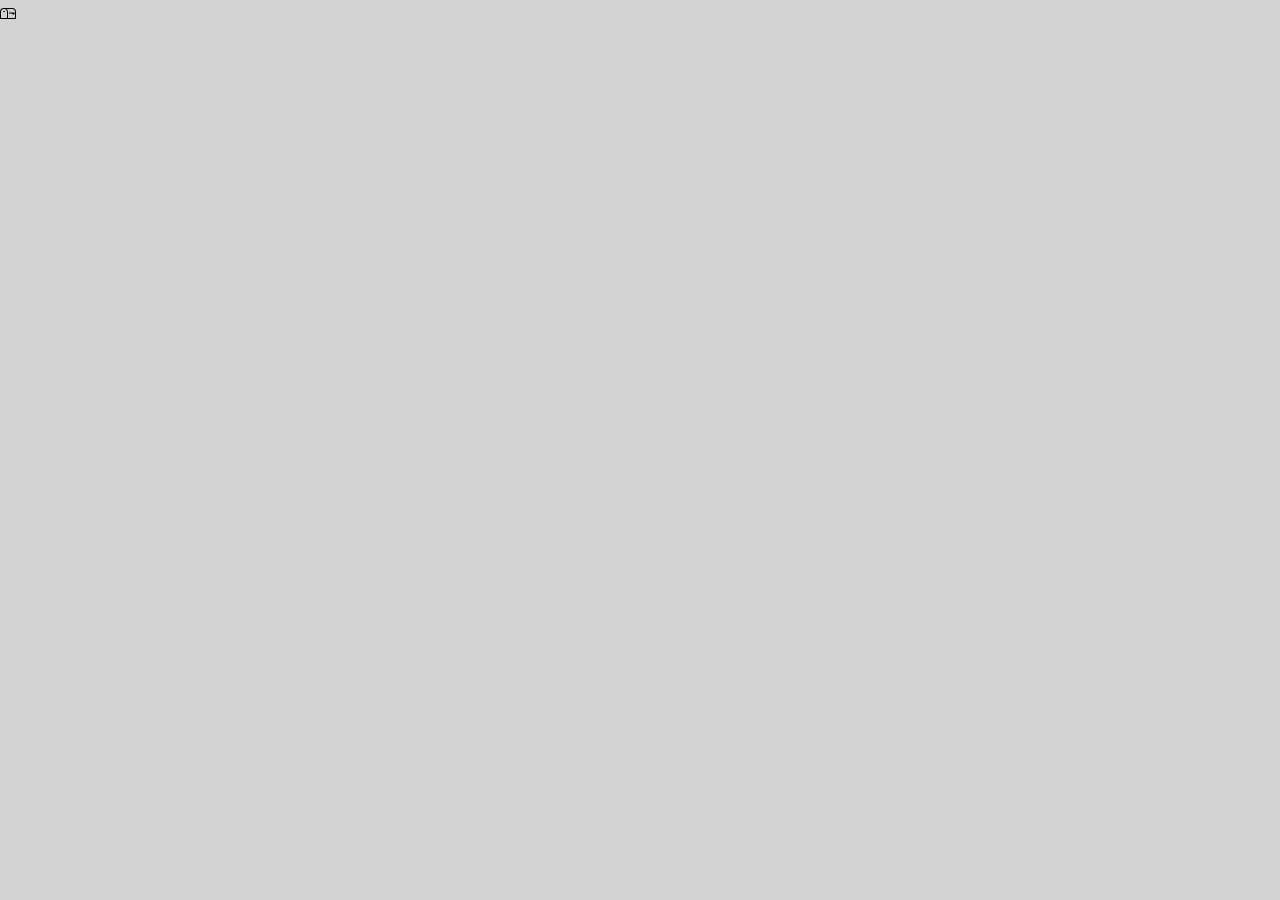
==== bara.html @ ce5805f1 "first commit" ====
<!DOCTYPE html>
<html lang="en">
  <head>
    <meta charset="UTF-8" />
    <meta name="viewport" content="width=device-width, initial-scale=1.0" />
    <title>Barbora</title>
    <link rel="stylesheet" href="css/bootstrap.min.css" />
    <link rel="stylesheet" href="css/index.css" />
  </head>
  <body>
    <svg
      width="1em"
      height="1em"
      viewBox="0 0 16 16"
      class="bi bi-mailbox"
      fill="currentColor"
      xmlns="http://www.w3.org/2000/svg"
    >
      <path
        fill-rule="evenodd"
        d="M4 4a3 3 0 0 0-3 3v6h6V7a3 3 0 0 0-3-3zm0-1h8a4 4 0 0 1 4 4v6a1 1 0 0 1-1 1H1a1 1 0 0 1-1-1V7a4 4 0 0 1 4-4zm2.646 1A3.99 3.99 0 0 1 8 7v6h7V7a3 3 0 0 0-3-3H6.646z"
      />
      <path
        fill-rule="evenodd"
        d="M11.793 8.5H9v-1h5a.5.5 0 0 1 .5.5v1a.5.5 0 0 1-.5.5h-1a.5.5 0 0 1-.354-.146l-.853-.854z"
      />
      <path d="M5 7c0 .552-.448 0-1 0s-1 .552-1 0a1 1 0 0 1 2 0z" />
    </svg>
  </body>
</html>
---- css/index.css ----
body {
  background-color: lightgray;
  color: black;
}

img {
  max-height: 150px;
  border-radius: 50%;
}

.text {
  background-color: beige;
}
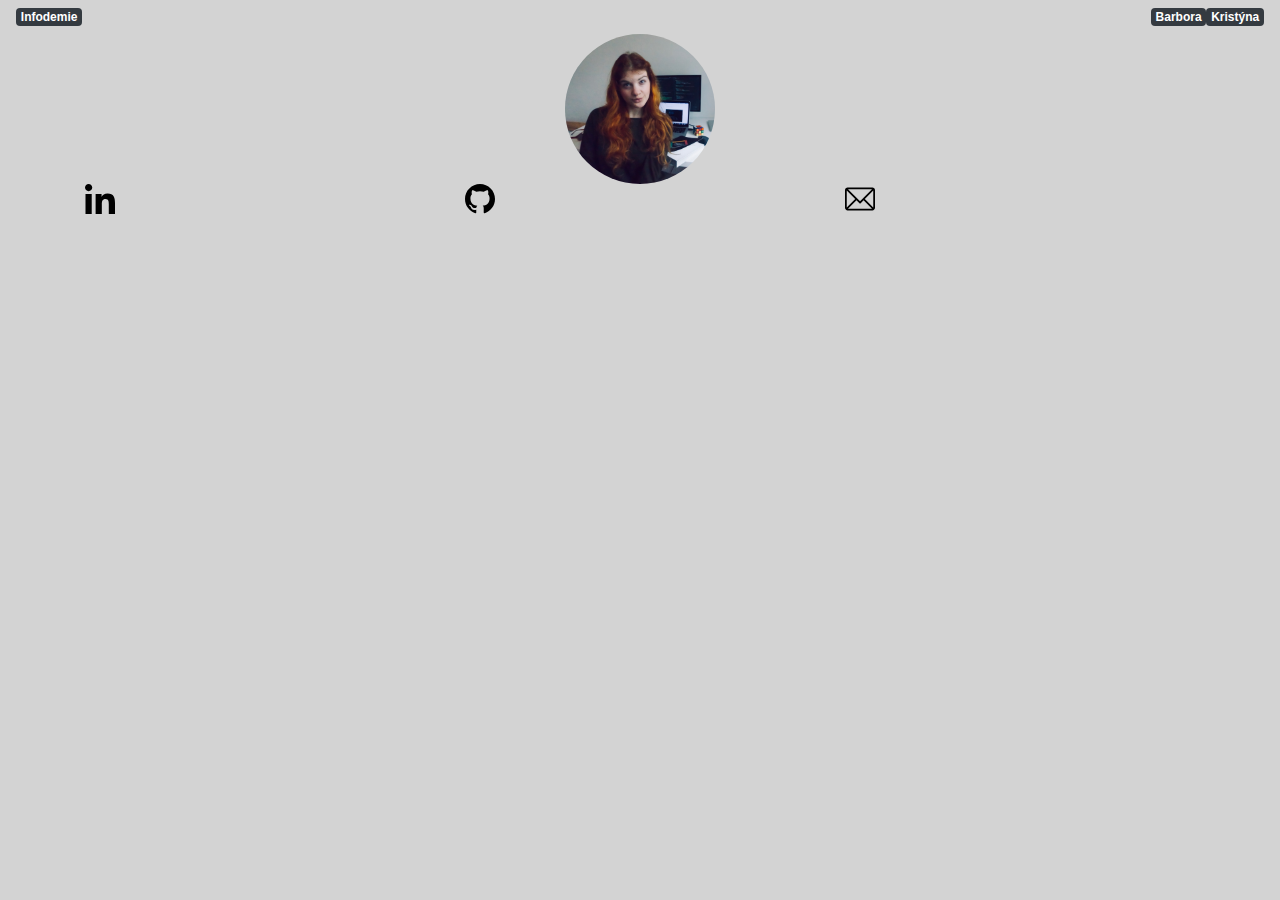
==== commit fb9b9f54: "commit před obědem" ====
--- a/bara.html
+++ b/bara.html
@@ -8,23 +8,33 @@
     <link rel="stylesheet" href="css/index.css" />
   </head>
   <body>
-    <svg
-      width="1em"
-      height="1em"
-      viewBox="0 0 16 16"
-      class="bi bi-mailbox"
-      fill="currentColor"
-      xmlns="http://www.w3.org/2000/svg"
-    >
-      <path
-        fill-rule="evenodd"
-        d="M4 4a3 3 0 0 0-3 3v6h6V7a3 3 0 0 0-3-3zm0-1h8a4 4 0 0 1 4 4v6a1 1 0 0 1-1 1H1a1 1 0 0 1-1-1V7a4 4 0 0 1 4-4zm2.646 1A3.99 3.99 0 0 1 8 7v6h7V7a3 3 0 0 0-3-3H6.646z"
-      />
-      <path
-        fill-rule="evenodd"
-        d="M11.793 8.5H9v-1h5a.5.5 0 0 1 .5.5v1a.5.5 0 0 1-.5.5h-1a.5.5 0 0 1-.354-.146l-.853-.854z"
-      />
-      <path d="M5 7c0 .552-.448 0-1 0s-1 .552-1 0a1 1 0 0 1 2 0z" />
-    </svg>
+    <header>
+      <nav class="navbar navbar-expand-lg">
+        <a class="badge badge-dark class="navbar-brand" href="index.html">Infodemie</a>
+        <div
+          class="collapse navbar-collapse justify-content-end"
+          id="navbarNavAltMarkup"
+        >
+          <div class="navbar-nav">
+            <a class="badge badge-dark class="nav-link" href="bara.html">Barbora</a>
+            <a class="badge badge-dark class="nav-link" href="#sluzby">Kristýna</a>
+          </div>
+        </div>
+      </nav>
+    </header>
+<div class="medailonek">
+    <img class="uvod" src="img/bara.jpg" alt="Bára" title="Bára">
+  </div>
+  <div class="container"> 
+    <div class="row">
+        <div class="col-4">
+            <a class="icon" href="https://linkedin.com/in/barborapetrikova"><img src="img/linkedin.svg" alt="ikona linkedin"> </a>
+          </div>
+      <div class="col-4">
+            <a class="icon" href="https://github.com/bpetrikova"><img src="img/github.svg" alt="ikona github"> </a>
+          </div>
+          <div class="col-4">
+            <a class="icon" width="15" href="mailto:bb.petrikova@gmail.com?subject=infodemie"><img src="img/mail.svg" alt="ikona mail"> </a>
+            </div>
   </body>
 </html>
--- a/css/index.css
+++ b/css/index.css
@@ -3,7 +3,7 @@
   color: black;
 }
 
-img {
+.uvod {
   max-height: 150px;
   border-radius: 50%;
 }
@@ -11,3 +11,13 @@
 .text {
   background-color: beige;
 }
+
+.icon img {
+  max-height: 30px;
+}
+
+.medailonek {
+  display: flex;
+  justify-content: center;
+  align-items: center;
+}
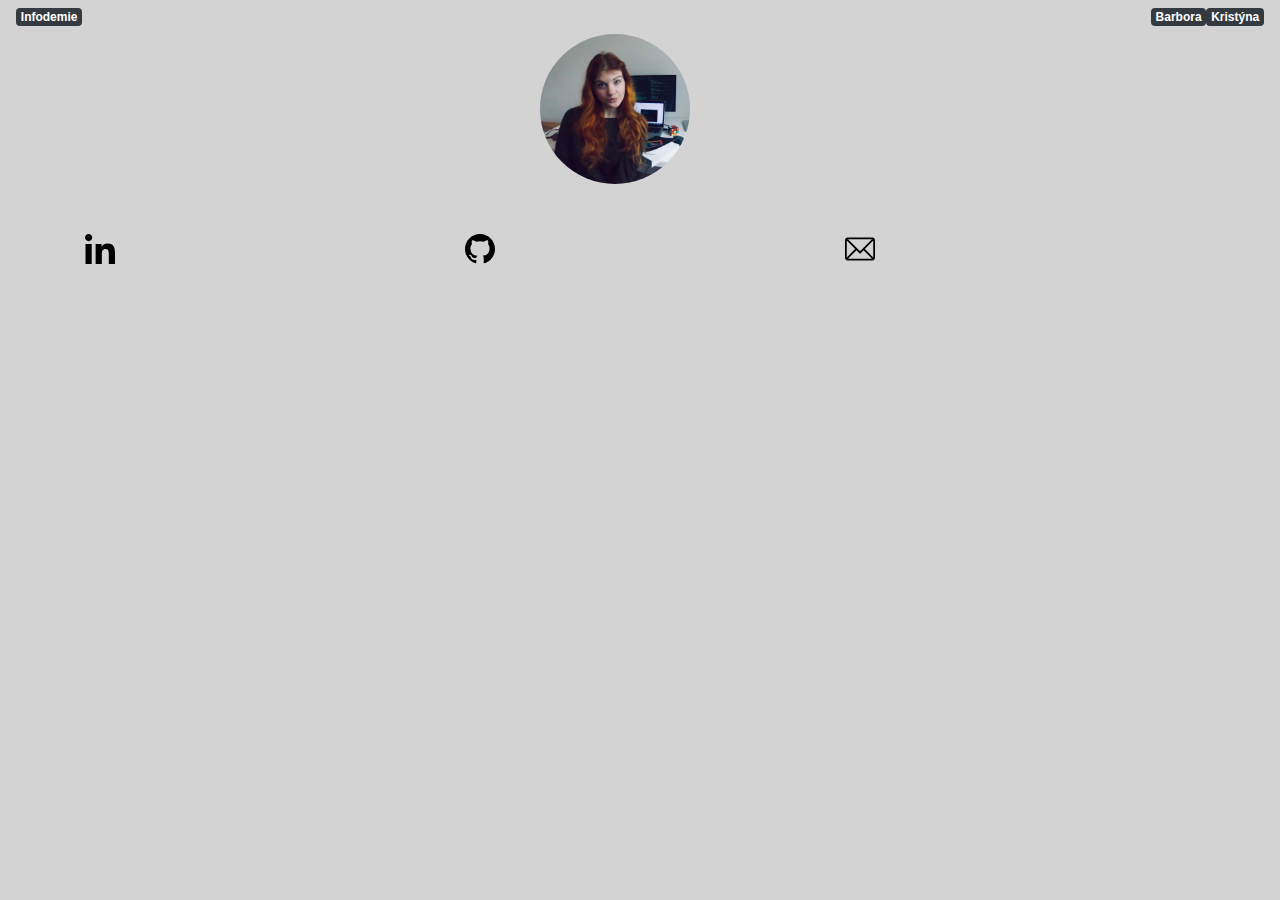
==== commit efabbe01: "change of medailonek" ====
--- a/bara.html
+++ b/bara.html
@@ -22,16 +22,18 @@
         </div>
       </nav>
     </header>
-<div class="medailonek">
+
+          <div class="mx-auto" style="width: 200px; height: 200px;">
     <img class="uvod" src="img/bara.jpg" alt="Bára" title="Bára">
-  </div>
+        </div>
+
   <div class="container"> 
     <div class="row">
         <div class="col-4">
-            <a class="icon" href="https://linkedin.com/in/barborapetrikova"><img src="img/linkedin.svg" alt="ikona linkedin"> </a>
+            <a class="icon" href="https://linkedin.com/in/barborapetrikova" target="_blank"><img src="img/linkedin.svg" alt="ikona linkedin"> </a>
           </div>
       <div class="col-4">
-            <a class="icon" href="https://github.com/bpetrikova"><img src="img/github.svg" alt="ikona github"> </a>
+            <a class="icon" href="https://github.com/bpetrikova" target="_blank"><img src="img/github.svg" alt="ikona github"> </a>
           </div>
           <div class="col-4">
             <a class="icon" width="15" href="mailto:bb.petrikova@gmail.com?subject=infodemie"><img src="img/mail.svg" alt="ikona mail"> </a>
--- a/css/index.css
+++ b/css/index.css
@@ -15,9 +15,3 @@
 .icon img {
   max-height: 30px;
 }
-
-.medailonek {
-  display: flex;
-  justify-content: center;
-  align-items: center;
-}
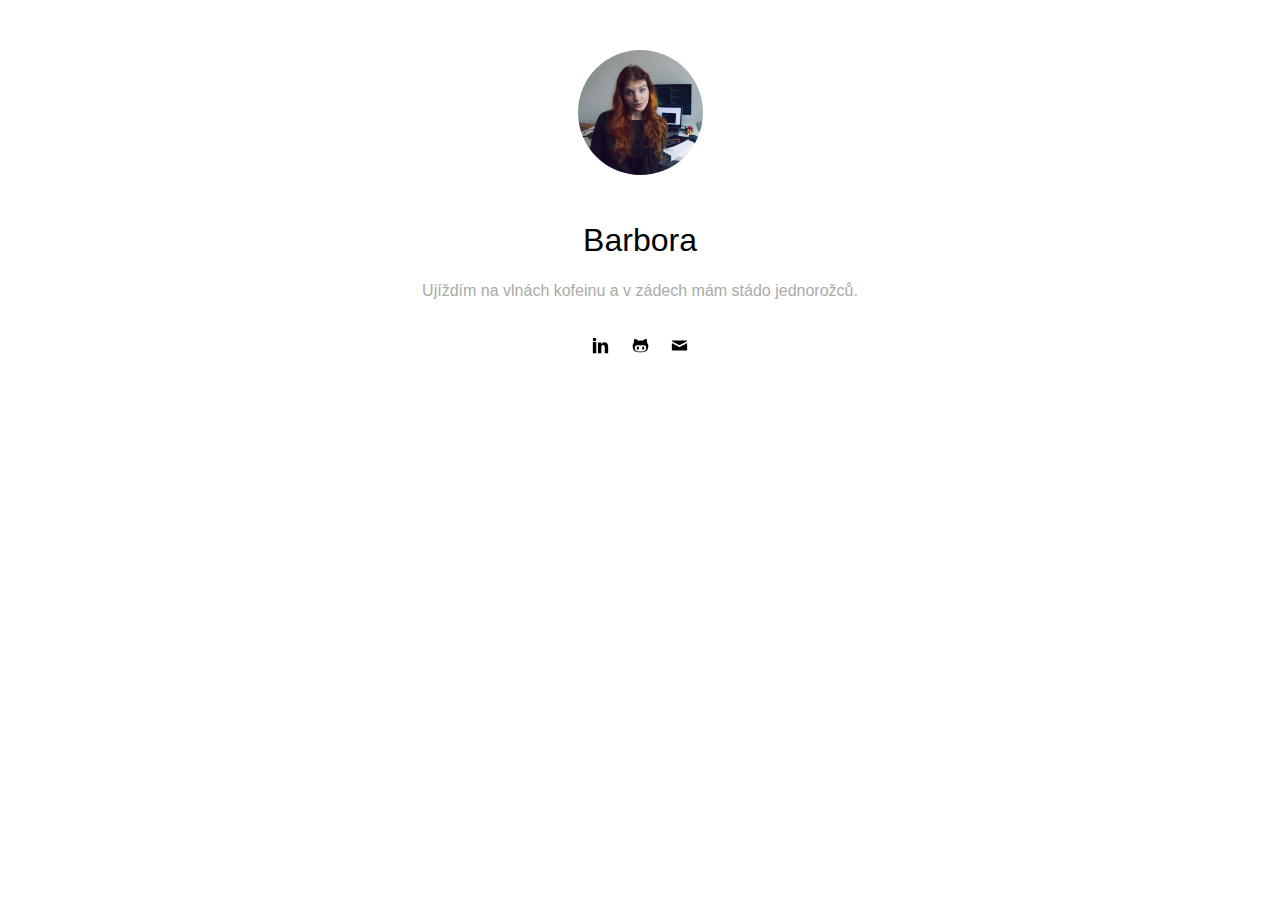
==== commit ab93235d: "medailonek done b" ====
--- a/bara.html
+++ b/bara.html
@@ -8,35 +8,51 @@
     <link rel="stylesheet" href="css/index.css" />
   </head>
   <body>
-    <header>
-      <nav class="navbar navbar-expand-lg">
-        <a class="badge badge-dark class="navbar-brand" href="index.html">Infodemie</a>
-        <div
-          class="collapse navbar-collapse justify-content-end"
-          id="navbarNavAltMarkup"
-        >
-          <div class="navbar-nav">
-            <a class="badge badge-dark class="nav-link" href="bara.html">Barbora</a>
-            <a class="badge badge-dark class="nav-link" href="#sluzby">Kristýna</a>
-          </div>
-        </div>
-      </nav>
-    </header>
+    <header class="header-home animated">  
+      <img class="medailonek" alt="Barbora" src="img/bara.jpg" /> 
+<h1 class="title">Barbora</h1> 
 
-          <div class="mx-auto" style="width: 200px; height: 200px;">
-    <img class="uvod" src="img/bara.jpg" alt="Bára" title="Bára">
-        </div>
+<h2 class="description">Ujíždím na vlnách kofeinu a v zádech mám stádo jednorožců.</h2> 
+    <div class="social-links"> 
+      <a class="link" href="http://linkedin.com/in/barborapetrikova" target="_blank">
+         <svg class="icon icon-linkedin">
+           <use xlink:href="#icon-linkedin">
+           </use>
+          </svg> 
+        </a> 
+ <a class="link" href="https://github.com/bpetrikova" target="_blank"> 
+  <svg class="icon icon-github">
+            <use xlink:href="#icon-github"></use>
+   </svg> 
+  </a> 
 
-  <div class="container"> 
-    <div class="row">
-        <div class="col-4">
-            <a class="icon" href="https://linkedin.com/in/barborapetrikova" target="_blank"><img src="img/linkedin.svg" alt="ikona linkedin"> </a>
-          </div>
-      <div class="col-4">
-            <a class="icon" href="https://github.com/bpetrikova" target="_blank"><img src="img/github.svg" alt="ikona github"> </a>
-          </div>
-          <div class="col-4">
-            <a class="icon" width="15" href="mailto:bb.petrikova@gmail.com?subject=infodemie"><img src="img/mail.svg" alt="ikona mail"> </a>
-            </div>
+            <a class="link" href="mailto:bbpetrikova@gmail.com"> 
+              
+              <svg class="icon icon-mail"><use xlink:href="#icon-mail"></use>
+              </svg> 
+            
+            </a> 
+ </header> 
+
+ <svg display="none" version="1.1" xmlns="http://www.w3.org/2000/svg" xmlns:xlink="http://www.w3.org/1999/xlink">
+<defs>
+ <symbol id="icon-linkedin" viewBox="0 0 1024 1024"> <title>linkedin</title> <path class="path1" d="M256 153.6c0 54.374-36.352 101.171-102.451 101.171-62.208 0-102.349-44.134-102.349-98.509 0-55.808 38.912-105.062 102.4-105.062s101.171 46.592 102.4 102.4zM51.2 972.8v-665.6h204.8v665.6h-204.8z"></path> <path class="path2" d="M358.4 534.733c0-79.104-2.611-145.203-5.222-202.291h184.013l9.114 88.218h3.891c25.907-41.523 89.395-102.4 195.686-102.4 129.638 0 226.918 86.784 226.918 273.51v381.030h-204.8v-351.283c0-81.613-31.078-143.872-102.4-143.872-54.374 0-81.613 44.032-95.898 80.333-5.222 13.005-6.502 31.13-6.502 49.306v365.517h-204.8v-438.067z"></path> </symbol>
+
+ <symbol id="icon-github" viewBox="0 0 1024 1024"> 
+   <title>github</title> 
+   <path class="path1" d="M674.816 579.021c-36.762 0-66.56 41.318-66.56 92.109 0 50.893 29.798 92.211 66.56 92.211s66.56-41.318 66.56-92.211c-0.051-50.79-29.798-92.109-66.56-92.109zM906.547 339.251c7.629-18.688 7.936-124.877-32.512-226.611 0 0-92.723 10.189-233.011 106.496-29.44-8.192-79.258-12.186-128.973-12.186-49.818 0-99.584 3.994-129.024 12.186-140.339-96.307-233.062-106.496-233.062-106.496-40.397 101.734-39.987 207.923-32.461 226.611-47.514 51.61-76.544 113.613-76.544 198.195 0 367.923 305.306 373.811 382.31 373.811 17.51 0 52.122 0.102 88.781 0.102 36.608 0 71.27-0.102 88.678-0.102 77.107 0 382.31-5.888 382.31-373.811 0-84.582-28.979-146.586-76.493-198.195zM513.434 866.048h-2.867c-193.075 0-343.501-22.989-343.501-210.688 0-45.005 15.872-86.682 53.606-121.293 62.822-57.702 169.216-27.187 289.894-27.187 0.512 0 1.024 0 1.485 0 0.512 0 0.922 0 1.382 0 120.678 0 227.123-30.515 289.997 27.187 37.632 34.611 53.504 76.288 53.504 121.293 0 187.699-150.374 210.688-343.501 210.688zM349.235 579.021c-36.762 0-66.56 41.318-66.56 92.109 0 50.893 29.798 92.211 66.56 92.211 36.813 0 66.611-41.318 66.611-92.211 0-50.79-29.798-92.109-66.611-92.109z">
+
+   </path> 
+</symbol>
+
+ <symbol id="icon-mail" viewBox="0 0 1024 1024"> 
+   <title>mail</title>
+    <path class="path1" d="M80.589 270.643c24.986 13.414 371.098 199.373 384 206.285s29.594 10.189 46.387 10.189c16.794 0 33.485-3.277 46.387-10.189s359.014-192.87 384-206.285c25.037-13.466 48.691-65.843 2.765-65.843h-866.253c-45.926 0-22.272 52.378 2.714 65.843zM952.986 383.437c-28.416 14.797-378.214 197.069-395.622 206.182s-29.594 10.189-46.387 10.189-28.979-1.075-46.387-10.189-365.21-191.437-393.626-206.234c-19.968-10.445-19.763 1.792-19.763 11.213s0 373.402 0 373.402c0 21.504 28.979 51.2 51.2 51.2h819.2c22.221 0 51.2-29.696 51.2-51.2 0 0 0-363.93 0-373.35s0.205-21.658-19.814-11.213z">
+
+    </path> 
+</symbol>
+</defs>
+</svg>
+
   </body>
 </html>
--- a/css/index.css
+++ b/css/index.css
@@ -1,5 +1,5 @@
 body {
-  background-color: lightgray;
+  background-color: white;
   color: black;
 }
 
@@ -14,4 +14,87 @@
 
 .icon img {
   max-height: 30px;
+  margin-right: 20px;
 }
+
+.medailonek {
+  width: 125px;
+  margin-top: 50px;
+  margin-bottom: 25px;
+  border-radius: 100%;
+  transition: all 0.2s;
+  box-shadow: 0;
+  opacity: 1;
+}
+
+h1 {
+  font-size: 2em;
+  margin: 0.67em 0;
+}
+
+.description {
+  font-size: 1rem;
+  font-weight: 300;
+  font-style: normal;
+  color: #aaa;
+  width: 70%;
+  margin: 0 auto 30px;
+}
+
+.header-home {
+  display: block;
+  margin: 0 auto;
+  text-align: center;
+  position: relative;
+  z-index: 99;
+}
+.header-home > .link {
+  width: 125px;
+  margin-bottom: 25px;
+  border-radius: 100%;
+  transition: all 0.2s;
+  box-shadow: 0;
+  opacity: 1;
+}
+
+.social-links {
+  margin-top: 20px;
+}
+.social-links > .link {
+  margin: 0;
+  text-decoration: none;
+  position: relative;
+  display: inline-block;
+  height: 35px;
+  width: 35px;
+}
+.social-links > .link:hover > .icon {
+  fill: indigo;
+}
+.social-links > .link:hover:before {
+  opacity: 1;
+  transform: translate3d(0, 0, 0);
+  white-space: nowrap;
+}
+
+.social-links > .link:hover:after {
+  opacity: 1;
+  transform: translate3d(0, 0, 0);
+}
+.social-links > .icon {
+  transition: all ease-in-out 0.2s;
+}
+
+.icon {
+  display: inline-block;
+  width: 17px;
+  height: 17px;
+  fill: #000;
+  text-align: center;
+  color: #000;
+  margin: 7px auto;
+}
+
+svg:not(:root) {
+  overflow: hidden;
+}
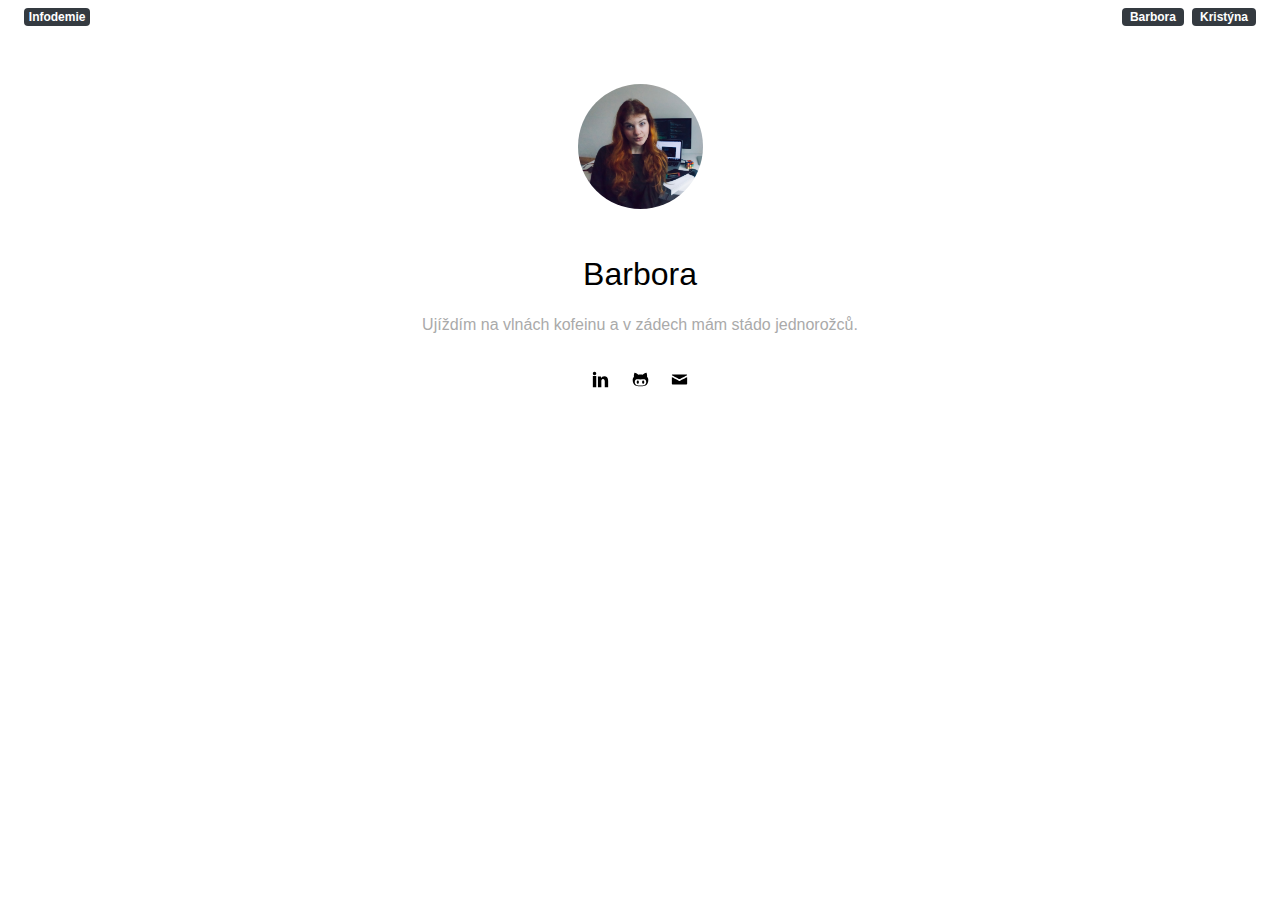
==== commit 28e81e7d: "přidání navigace b" ====
--- a/bara.html
+++ b/bara.html
@@ -8,6 +8,26 @@
     <link rel="stylesheet" href="css/index.css" />
   </head>
   <body>
+
+    <nav class="navbar navbar-expand-lg">
+      <a class="badge badge-dark navbar-brand ml-2" href="index.html"
+        >Infodemie</a
+      >
+      <div
+        class="collapse navbar-collapse justify-content-end"
+        id="navbarNavAltMarkup"
+      >
+        <div class="navbar-nav">
+          <a class="badge badge-dark nav-link mr-2" href="bara.html"
+            >Barbora</a
+          >
+          <a class="badge badge-dark nav-link mr-2" href="#sluzby"
+            >Kristýna</a
+          >
+        </div>
+      </div>
+    </nav>
+
     <header class="header-home animated">  
       <img class="medailonek" alt="Barbora" src="img/bara.jpg" /> 
 <h1 class="title">Barbora</h1> 
